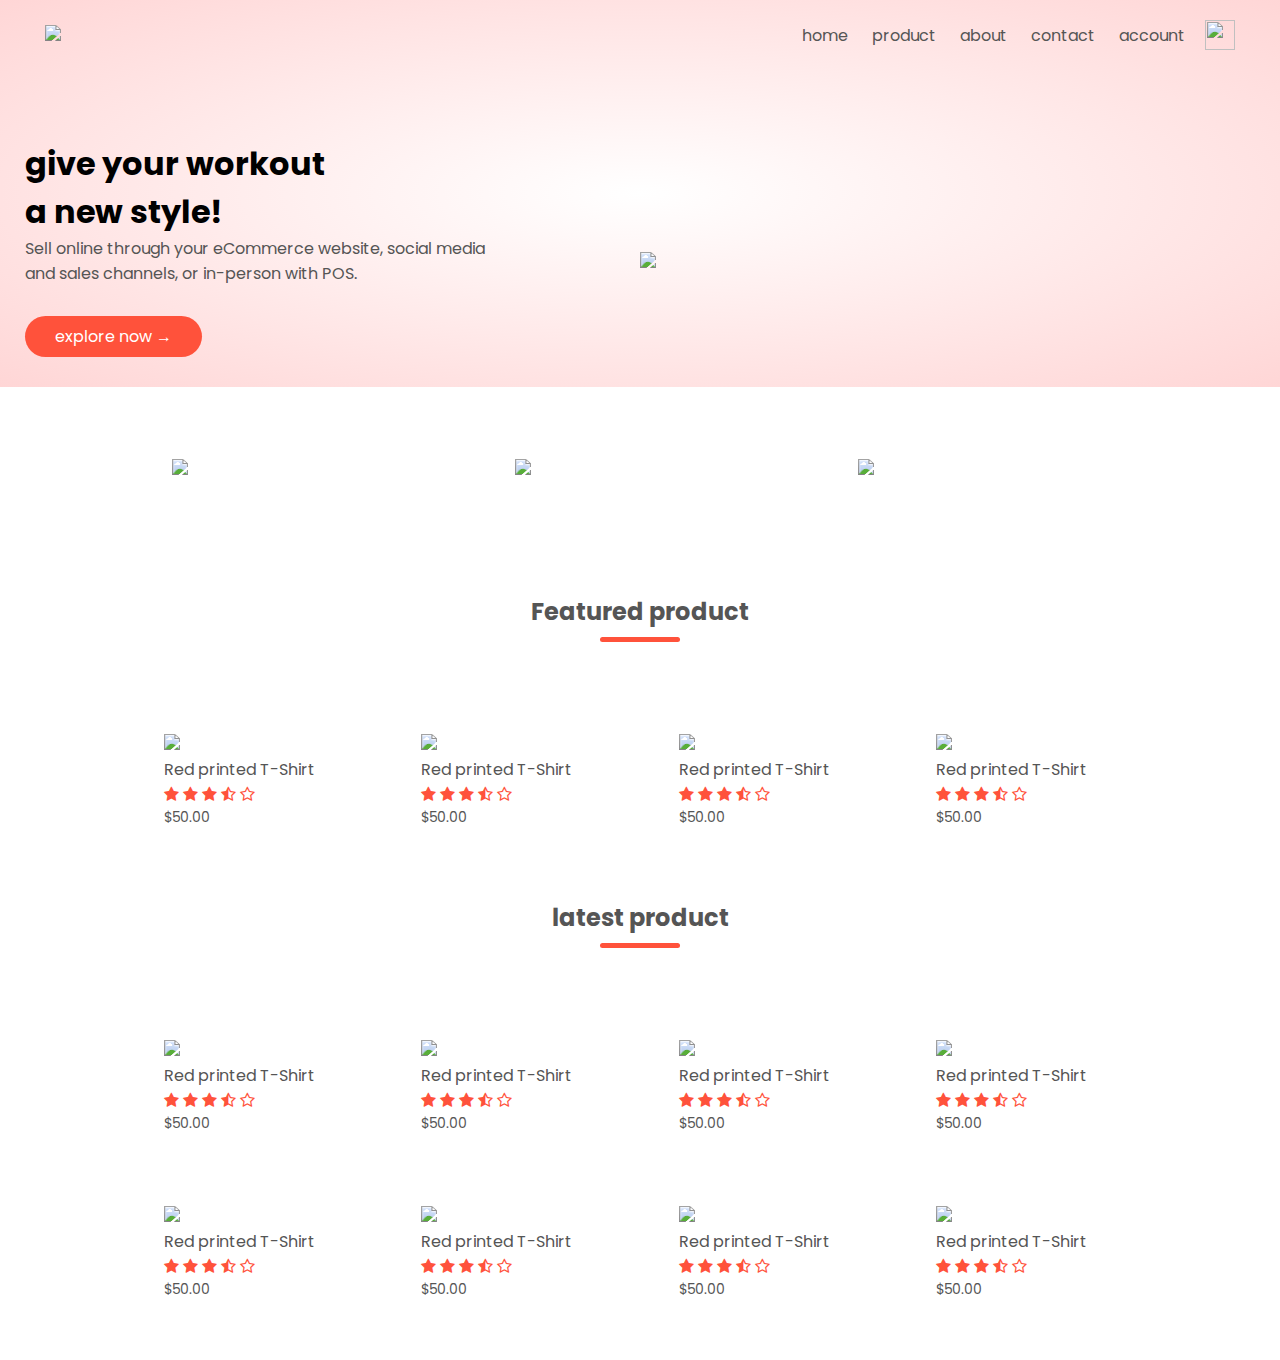
==== index.html @ ef04b089 "new" ====
<!DOCTYPE html>
<html lang="en" dir="ltr">
  <head>
    <meta charset="utf-8">
    <title>redstore</title>
    <link rel="stylesheet" href="style.css">
    <link rel="preconnect" href="https://fonts.googleapis.com">
<link rel="preconnect" href="https://fonts.gstatic.com" crossorigin>
<link href="https://fonts.googleapis.com/css2?family=Poppins:wght@300;400;500;600;700&display=swap" rel="stylesheet">
 <link rel="stylesheet" href="https://stackpath.bootstrapcdn.com/font-awesome/4.7.0/css/font-awesome.min.css">
  </head>
  <body>
    <div class="header">
      <div class="container">
        <div class="navbar">
          <div class="logo">
            <img src="images\logo.png" width="123px">
           </div>
          <nav>
            <ul>
              <li><a href="#">home</a></li>
              <li><a href="#">product</a></li>
              <li><a href="#">about</a></li>
              <li><a href="#">contact</a></li>
              <li><a href="#">account</a></li>
            </ul>
          </nav>
          <img src="images/cart.png" width="30px" height="30px">
        </div>
        <div class="row">
          <div class="col-2">
            <h1>give your workout <br>a new style!</h1>
            <p>Sell online through your eCommerce website, social media <br>and sales channels, or in-person with POS.</p>
            <a href="#"class="btn">explore now &#8594;</a>
          </div>
          <div class="col-2">
            <img src="images\image1.png" >
          </div>

        </div>

      </div>

    </div>

<!---------------------featured categories ------------------>
 <div class="categories">
   <div class="small-container">
     <div class="row">
       <div class="col-3">
          <img src="images/category-1.jpg" >
       </div>
       <div class="col-3">
          <img src="images/category-2.jpg" >
       </div>
       <div class="col-3">
          <img src="images/category-3.jpg" >
       </div>

     </div>

   </div>
   </div>
  <!---------------------featured products ------------------>
   <div class="small-container">
     <h2 class="title">Featured product</h2>
     <div class="row">
       <div class="col-4">
         <img src="images/product-1.jpg" >
         <h4>Red printed T-Shirt</h4>
         <div class="rating">
           <i class="fa fa-star"></i>
           <i class="fa fa-star"></i>
           <i class="fa fa-star"></i>
           <i class="fa fa-star-half-o"></i>
           <i class="fa fa-star-o"></i>
         </div>
         <p>$50.00</p>

       </div>
       <div class="col-4">
         <img src="images/product-2.jpg" >
         <h4>Red printed T-Shirt</h4>
         <div class="rating">
           <i class="fa fa-star"></i>
           <i class="fa fa-star"></i>
           <i class="fa fa-star"></i>
           <i class="fa fa-star-half-o"></i>
           <i class="fa fa-star-o"></i>
         </div>
         <p>$50.00</p>

       </div>
       <div class="col-4">
         <img src="images/product-3.jpg" >
         <h4>Red printed T-Shirt</h4>
         <div class="rating">
           <i class="fa fa-star"></i>
           <i class="fa fa-star"></i>
           <i class="fa fa-star"></i>
           <i class="fa fa-star-half-o"></i>
           <i class="fa fa-star-o"></i>
         </div>
         <p>$50.00</p>

       </div>
       <div class="col-4">
         <img src="images/product-4.jpg" >
         <h4>Red printed T-Shirt</h4>
         <div class="rating">
           <i class="fa fa-star"></i>
           <i class="fa fa-star"></i>
           <i class="fa fa-star"></i>
           <i class="fa fa-star-half-o"></i>
           <i class="fa fa-star-o"></i>
         </div>
         <p>$50.00</p>
       </div>
      </div>
          <h2 class="title">latest product</h2>
          <div class="row">
            <div class="col-4">
              <img src="images/product-5.jpg" >
              <h4>Red printed T-Shirt</h4>
              <div class="rating">
                <i class="fa fa-star"></i>
                <i class="fa fa-star"></i>
                <i class="fa fa-star"></i>
                <i class="fa fa-star-half-o"></i>
                <i class="fa fa-star-o"></i>
              </div>
              <p>$50.00</p>

            </div>
            <div class="col-4">
              <img src="images/product-6.jpg" >
              <h4>Red printed T-Shirt</h4>
              <div class="rating">
                <i class="fa fa-star"></i>
                <i class="fa fa-star"></i>
                <i class="fa fa-star"></i>
                <i class="fa fa-star-half-o"></i>
                <i class="fa fa-star-o"></i>
              </div>
              <p>$50.00</p>

            </div>
            <div class="col-4">
              <img src="images/product-7.jpg" >
              <h4>Red printed T-Shirt</h4>
              <div class="rating">
                <i class="fa fa-star"></i>
                <i class="fa fa-star"></i>
                <i class="fa fa-star"></i>
                <i class="fa fa-star-half-o"></i>
                <i class="fa fa-star-o"></i>
              </div>
              <p>$50.00</p>

            </div>
            <div class="col-4">
              <img src="images/product-8.jpg" >
              <h4>Red printed T-Shirt</h4>
              <div class="rating">
                <i class="fa fa-star"></i>
                <i class="fa fa-star"></i>
                <i class="fa fa-star"></i>
                <i class="fa fa-star-half-o"></i>
                <i class="fa fa-star-o"></i>
              </div>
              <p>$50.00</p>
            </div>
           </div>
           <div class="row">
             <div class="col-4">
               <img src="images/product-9.jpg" >
               <h4>Red printed T-Shirt</h4>
               <div class="rating">
                 <i class="fa fa-star"></i>
                 <i class="fa fa-star"></i>
                 <i class="fa fa-star"></i>
                 <i class="fa fa-star-half-o"></i>
                 <i class="fa fa-star-o"></i>
               </div>
               <p>$50.00</p>

             </div>
             <div class="col-4">
               <img src="images/product-10.jpg" >
               <h4>Red printed T-Shirt</h4>
               <div class="rating">
                 <i class="fa fa-star"></i>
                 <i class="fa fa-star"></i>
                 <i class="fa fa-star"></i>
                 <i class="fa fa-star-half-o"></i>
                 <i class="fa fa-star-o"></i>
               </div>
               <p>$50.00</p>

             </div>
             <div class="col-4">
               <img src="images/product-11.jpg" >
               <h4>Red printed T-Shirt</h4>
               <div class="rating">
                 <i class="fa fa-star"></i>
                 <i class="fa fa-star"></i>
                 <i class="fa fa-star"></i>
                 <i class="fa fa-star-half-o"></i>
                 <i class="fa fa-star-o"></i>
               </div>
               <p>$50.00</p>

             </div>
             <div class="col-4">
               <img src="images/product-12.jpg" >
               <h4>Red printed T-Shirt</h4>
               <div class="rating">
                 <i class="fa fa-star"></i>
                 <i class="fa fa-star"></i>
                 <i class="fa fa-star"></i>
                 <i class="fa fa-star-half-o"></i>
                 <i class="fa fa-star-o"></i>
               </div>
               <p>$50.00</p>
             </div>
            </div>

   </div>

  </body>
</html>
---- style.css ----
*{
  margin:0;
  padding: 0;
  box-sizing: border-box;
}
body{
  font-family: 'Poppins', sans-serif;
}
.navbar{
  display: flex;
  align-items: center;
  padding: 20px;
}
nav{
  flex: 1;
  text-align: right;
}
nav ul{
  display: inline-block;
  list-style-type: none;
}
nav ul li{
  display: inline-block;
  margin-right: 20px;
}
a{
  text-decoration: none;
  color: #555;
}
p{
  color: #555;
}
.container{
  max-width: 1300;
  margin: auto;
  padding-left: 25px;
  padding-right: 25px;
}
.row{
  display: flex;
  align-items: center;
  flex-wrap: wrap;
  justify-content: space-around;

}
.col-2{
  flex-basis: 50%;
  min-width: 300px;
}
.col-2 img{
  max-width: 100%;
  padding: 50px 0;
}
.btn{
  display: inline-block;
  background: #ff523b;
  color: #ffff;
  padding: 8px 30px;
  margin: 30px 0;
  border-radius: 25px;
  transition: background 0.5s;
}
.btn:hover{
  background: #563434;
}
.header{
  background: radial-gradient(#fff,#ffd6d6)
}
.header .row{
  margin-top: 70px;
}
.categories{
  margin: 70px 0;
}
.col-3{
  flex-basis: 30px;
  min-width: 250px;
  margin-bottom: 30px;
}
.col-3 img{
  width: 100%;
}
.small-container{
  max-width: 1080px;
  margin: auto;
  padding-left: 25px;
  padding-right: 25px;
}
.col-4{
  flex-basis: 25px;
  padding: 10px;
  min-width: 200px;
  margin-bottom: 50px;
  transition: transform 0.5s;
}
.col-4 img{
  width:100%;
}
.title{
  text-align: center;
  margin: 0 auto 80px;
  position: relative;
  line-height: 60px;
  color:#555;

}
.title::after{
  content: '';
  background: #ff523b;
  width: 80px;
  height:5px;
  border-radius: 5px;
  position: absolute;
  bottom: 0;
  left: 50%;
  transform: translateX(-50%);
}
h4{
  color: #555;
  font-weight: normal;

}
.col-4 p{
  font-size: 14px;
}
.rating .fa{
  color: #ff523b;
}
.col-4:hover{
  transform: translateY(-5px);
}
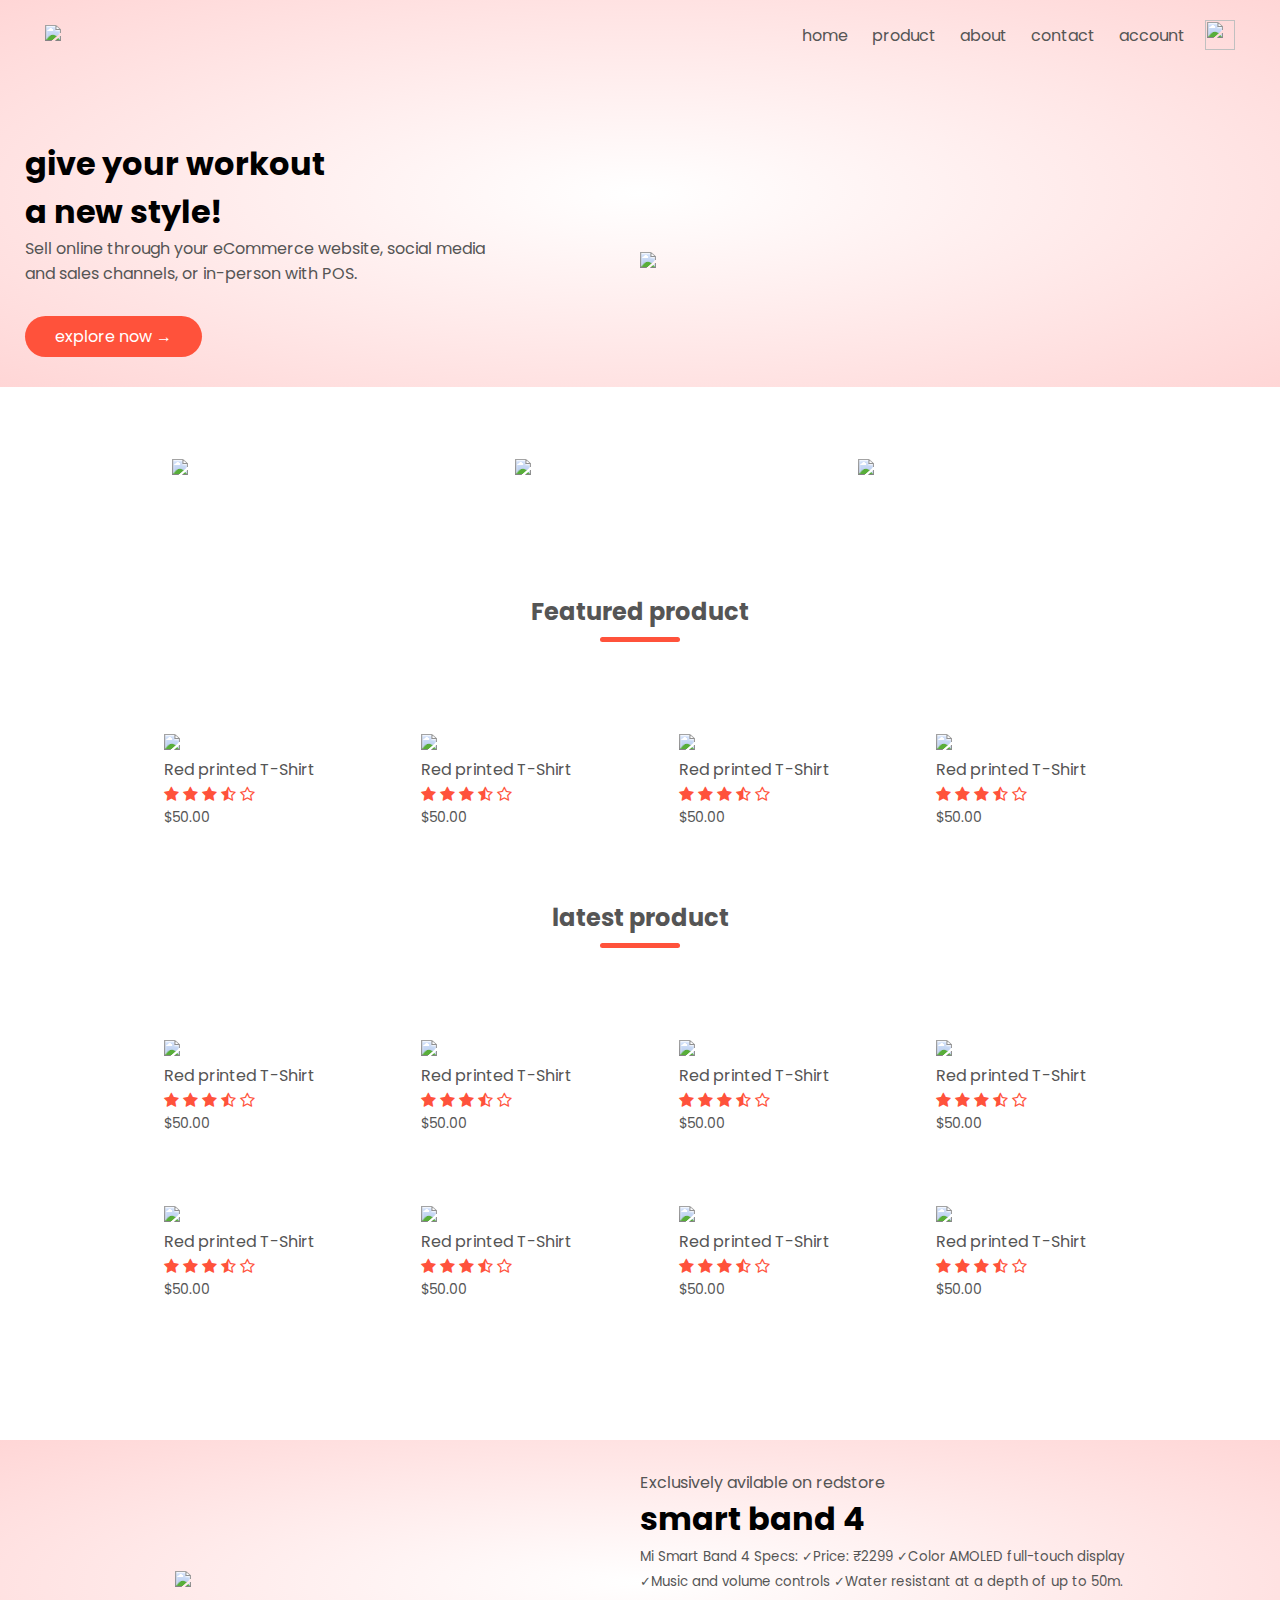
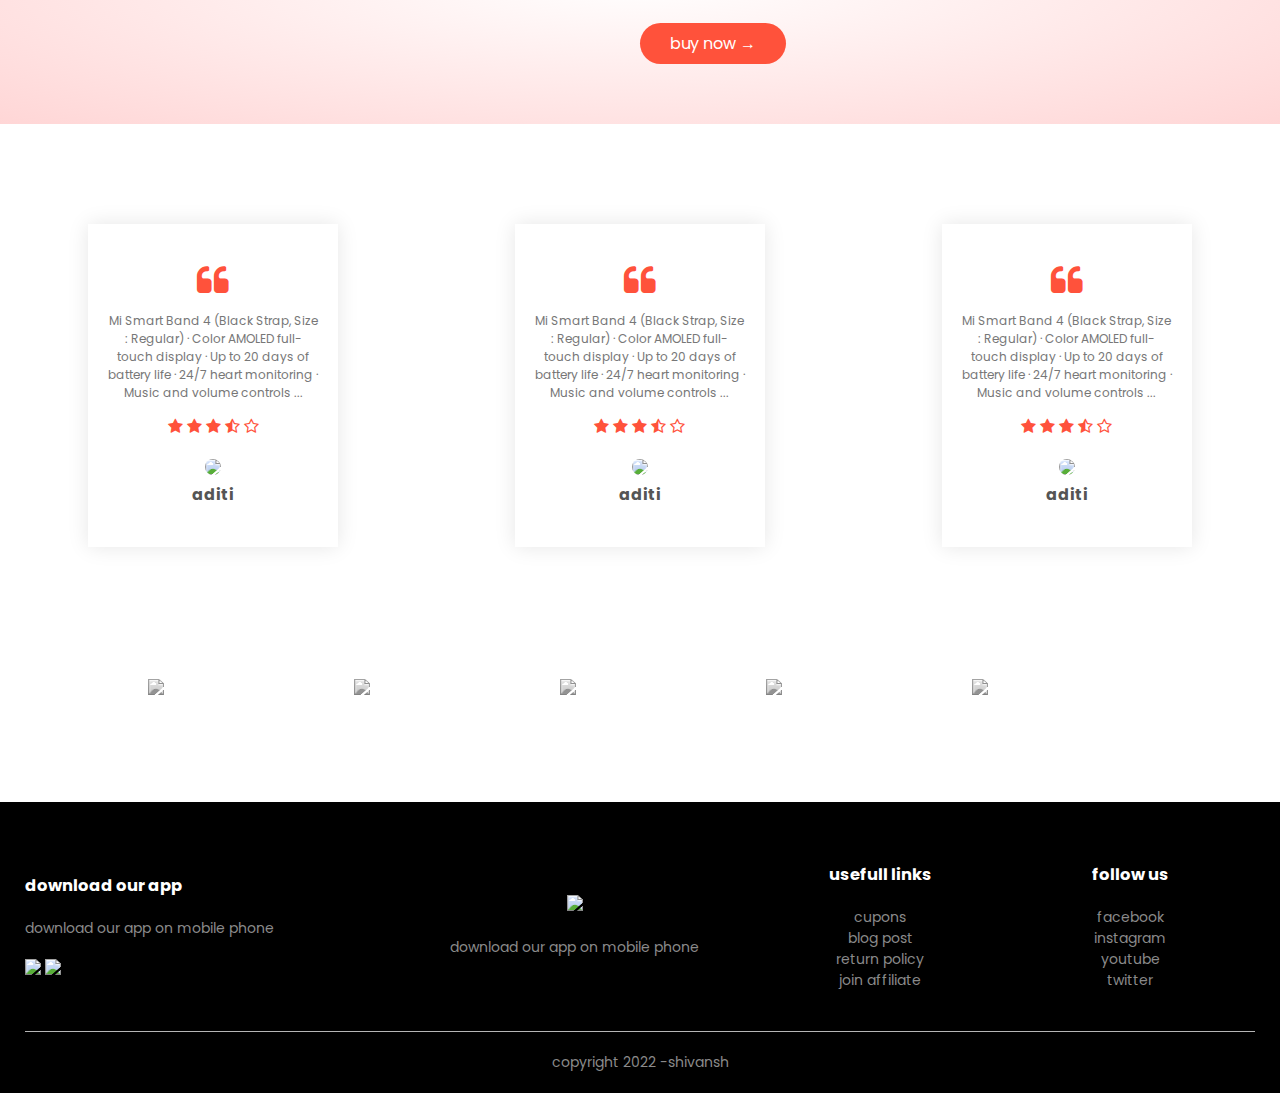
==== commit d206c967: "change" ====
--- a/index.html
+++ b/index.html
@@ -2,6 +2,7 @@
 <html lang="en" dir="ltr">
   <head>
     <meta charset="utf-8">
+    <meta name="viewport" content="width=device-width,initial-scale =1.0">
     <title>redstore</title>
     <link rel="stylesheet" href="style.css">
     <link rel="preconnect" href="https://fonts.googleapis.com">
@@ -17,7 +18,7 @@
             <img src="images\logo.png" width="123px">
            </div>
           <nav>
-            <ul>
+            <ul id="MenuItems">
               <li><a href="#">home</a></li>
               <li><a href="#">product</a></li>
               <li><a href="#">about</a></li>
@@ -26,6 +27,8 @@
             </ul>
           </nav>
           <img src="images/cart.png" width="30px" height="30px">
+          <img src="images/menu.png" class="menu-icon"
+           onclick="menutoggle()">
         </div>
         <div class="row">
           <div class="col-2">
@@ -117,6 +120,8 @@
          <p>$50.00</p>
        </div>
       </div>
+      <!--------------------------------latest product------------------------>
+
           <h2 class="title">latest product</h2>
           <div class="row">
             <div class="col-4">
@@ -226,6 +231,166 @@
             </div>
 
    </div>
+   <!----------------offer------------------->
+   <div class="offer">
+     <div class="small-container">
+       <div class="row">
+         <div class="col-2">
+           <img src="images/exclusive.png" class="offer-img">
+
+         </div>
+         <div class="col-2">
+           <p>Exclusively avilable on redstore</p>
+           <h1>smart band 4</h1>
+           <small>Mi Smart Band 4 Specs: ✓Price: ₹2299 ✓Color AMOLED full-touch display ✓Music and
+            volume controls ✓Water resistant at a depth of up to 50m.</small>
+            <a href="#" class="btn">buy now &#8594;</a>
+         </div>
+       </div>
+
+     </div>
+
+   </div>
+
+   <!----------------testmonial------------>
+   <div class="testmonial">
+     <div class="row">
+       <div class="col-3">
+          <i class="fa fa-quote-left"></i>
+         <p>Mi Smart Band 4 (Black Strap, Size : Regular) · Color AMOLED full-touch display · Up to 20 days of battery life · 24/7 heart monitoring · Music and volume controls ...</p>
+         <div class="rating">
+           <i class="fa fa-star"></i>
+           <i class="fa fa-star"></i>
+           <i class="fa fa-star"></i>
+           <i class="fa fa-star-half-o"></i>
+           <i class="fa fa-star-o"></i>
+          </div>
+          <img src="images/user-1.png" >
+          <h3>aditi</h3>
+       </div>
+       <div class="col-3">
+          <i class="fa fa-quote-left"></i>
+         <p>Mi Smart Band 4 (Black Strap, Size : Regular) · Color AMOLED full-touch display · Up to 20 days of battery life · 24/7 heart monitoring · Music and volume controls ...</p>
+         <div class="rating">
+           <i class="fa fa-star"></i>
+           <i class="fa fa-star"></i>
+           <i class="fa fa-star"></i>
+           <i class="fa fa-star-half-o"></i>
+           <i class="fa fa-star-o"></i>
+          </div>
+          <img src="images/user-2.png" >
+          <h3>aditi</h3>
+       </div>
+       <div class="col-3">
+          <i class="fa fa-quote-left"></i>
+         <p>Mi Smart Band 4 (Black Strap, Size : Regular) · Color AMOLED full-touch display · Up to 20 days of battery life · 24/7 heart monitoring · Music and volume controls ...</p>
+         <div class="rating">
+           <i class="fa fa-star"></i>
+           <i class="fa fa-star"></i>
+           <i class="fa fa-star"></i>
+           <i class="fa fa-star-half-o"></i>
+           <i class="fa fa-star-o"></i>
+          </div>
+          <img src="images/user-3.png" >
+          <h3>aditi</h3>
+       </div>
+
+     </div>
+
+   </div>
+   <!--------------------------brands--------------------->
+   <div class="brands">
+     <div class="small-container">
+       <div class="row">
+         <div class="col-5">
+           <img src="images/logo-godrej.png" >
+
+         </div>
+         <div class="col-5">
+           <img src="images/logo-oppo.png" >
+
+         </div>
+         <div class="col-5">
+           <img src="images/logo-coca-cola.png" >
+
+         </div>
+         <div class="col-5">
+           <img src="images/logo-paypal.png" >
+
+         </div>
+         <div class="col-5">
+           <img src="images/logo-philips.png" >
+
+         </div>
+
+       </div>
+
+     </div>
+
+   </div>
+
+   <!---------------------<footer------------->
+   <div class="footer">
+     <div class="container">
+       <div class="row">
+         <div class="footer-col-1">
+           <h3>download our app</h3>
+           <p>download our app on mobile phone</p>
+           <div class="app-logo">
+             <img src="images/play-store.png">
+              <img src="images/app-store.png">
+               </div>
+         </div>
+         <div class="footer-col-2">
+           <img src="images/logo-white.png">
+           <p>download our app on mobile phone</p>
+
+         </div>
+         <div class="footer-col-3">
+           <h3>usefull links</h3>
+           <ul>
+             <li>cupons</li>
+             <li>blog post</li>
+             <li>return policy</li>
+             <li>join affiliate</li>
+           </ul>
+
+         </div>
+         <div class="footer-col-4">
+           <h3>follow us</h3>
+           <ul>
+             <li>facebook</li>
+             <li>instagram</li>
+             <li>youtube</li>
+             <li>twitter</li>
+           </ul>
+
+         </div>
+
+       </div>
+       <hr>
+       <p class="copyright">copyright 2022 -shivansh</p>
+
+     </div>
+
+   </div>
+   <script >
+    var MenuItems = document.getElementById("MenuItems");
+
+
+   MenuItems.style.maxHeight = "0px";
+   function menutoggle(){
+     if (MenuItems.style.maxHeight == "0px")
+     {
+       MenuItems.style.maxHeight = "200px";
+     }
+     else
+      {
+       MenuItems.style.maxHeight = "0px";
+     }
+   }
+
+    </script>
 
   </body>
 </html>
--- a/style.css
+++ b/style.css
@@ -129,3 +129,195 @@
 .col-4:hover{
   transform: translateY(-5px);
 }
+/*---------------offer----------*/
+.offer{
+    background: radial-gradient(#fff,#ffd6d6);
+    margin-top: 80px;
+    padding: 30px 0;
+}
+.col-2 .offer-img{
+  padding: 50px;
+}
+small{
+  color: #555;
+}
+
+.testmonial{
+  padding-top: 100px;
+
+}
+.testmonial .col-3{
+  text-align: center;
+  padding: 40px 20px;
+  box-shadow: 0 0 20px 0px rgba(0,0,0,0.1);
+  cursor: pointer;
+  transition: transform 0.5s
+
+}
+.testmonial .col-3 img{
+  width: 50px;
+  margin-top: 20px;
+  border-radius: 50%;
+}
+.testmonial .col-3:hover{
+  transform: translateY(-10px);
+}
+.fa.fa-quote-left{
+  font-size: 34px;
+  color: #ff523b;
+}
+.col-3 p{
+  font-size: 12px;
+  margin: 12px 0;
+  color: #777;
+}
+.testmonial .col-3 h3{
+  font-size: 600;
+  color: #555;
+  font-size: 16px;
+}
+
+.brands{
+  margin: 100px auto;
+
+}
+.col-5{
+  width: 160px;
+
+}
+.col-5 img{
+  width: 100px;
+  cursor: pointer;
+  filter: grayscale(100%)
+}
+.col-5 img:hover{
+  filter: grayscale(0)
+}
+.footer{
+  background: #000;
+  color: #8a8a8a;
+  font-size: 14px;
+  padding: 60px 0 20px;
+
+}
+.footer p {
+  color: #8a8a8a;
+}
+.footer h3{
+  color: #fff;
+  margin-bottom: 20px;
+}
+.footer-col-1,.footer-col-2,.footer-col-3,.footer-col-4{
+  min-width: 250px;
+  margin-bottom: 20px;
+}
+.footer-col-1{
+  flex-basis: 30%;
+}
+.footer-col-2{
+  flex: 1;
+  text-align: center;
+}
+.footer-col-2 img{
+  width: 180px;
+  margin-bottom: 20px;
+}
+.footer-col-3,.footer-col-4{
+  flex-basis: 12%;
+  text-align: center;
+}
+ul{
+  list-style-type: none;
+}
+
+.app-logo{
+  margin-top: 20px;
+}
+.app-logo img{
+  width: 140px;
+}
+.footer hr{
+  border: none;
+  background: #b5b5b5;
+  height: 1px;
+  margin: 20px 0;
+}
+.copyright{
+  text-align: center;
+}
+.menu-icon{
+  width: 20px;
+  margin-left: 20px;
+  display: none;
+}
+/*------------------media query---------------*/
+@media only screen and (max-width: 800px){
+  nav ul{
+    position: absolute;
+    top: 70px;
+    left: 0;
+    background: #333;
+    width: 100%;
+    overflow: hidden;
+    transition: max-height 0.5s;
+  }
+  nav ul li{
+   display: block;
+   margin-right: 50px;
+   margin-top: 10px;
+   margin-bottom: 10px;
+ }
+ nav ul li a{
+   color: #fff;
+ }
+ .menu-icon{
+    display: block;
+    cursor: pointer;
+  }
+}
+
+
+
+/*----------------------------all product-----------------*/
+
+.row-2{
+  justify-content: space-between;
+  margin: 100px auto 50px;
+}
+select{
+  border: 1px solid #ff523b;
+  padding: 5px;
+
+}
+select:focus{
+  outline: none;
+}
+.page-btn{
+  margin: 0 auto 80px;
+}
+.page-btn span{
+  display: inline-block;
+  border: 1px solid #ff523b;
+  margin-left: 10px;
+  width: 40px;
+  height: 40px;
+  text-align: center;
+  line-height: 40px;
+  cursor: pointer;
+
+}
+.page-btn span:hover{
+  background: #ff523b;
+  color: #fff;
+}
+
+
+/*------------------media query ;ess then 600---------------*/
+@media only screen and (max-width: 600px){
+  .row{
+    text-align: center;
+  }
+  .col-2,.col-3,.col-4{
+    flex-basis: 100%;
+  }
+}
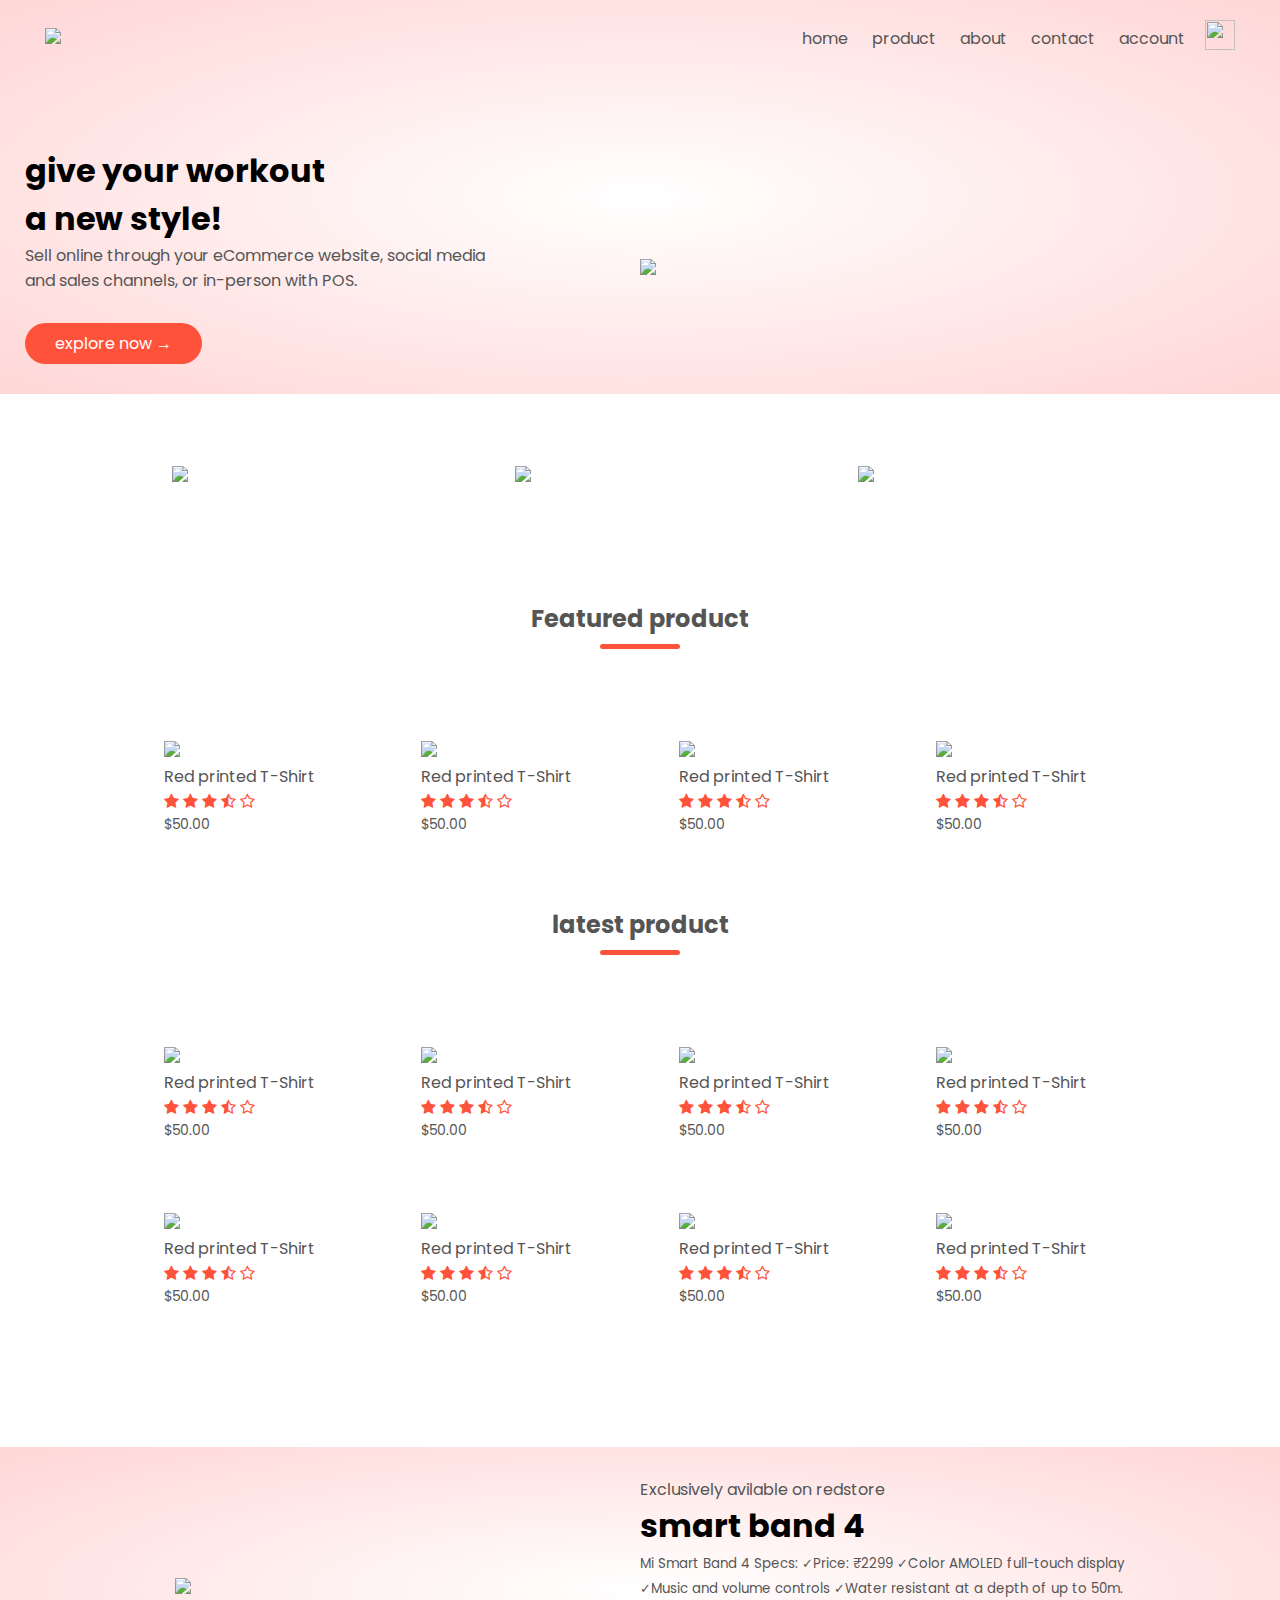
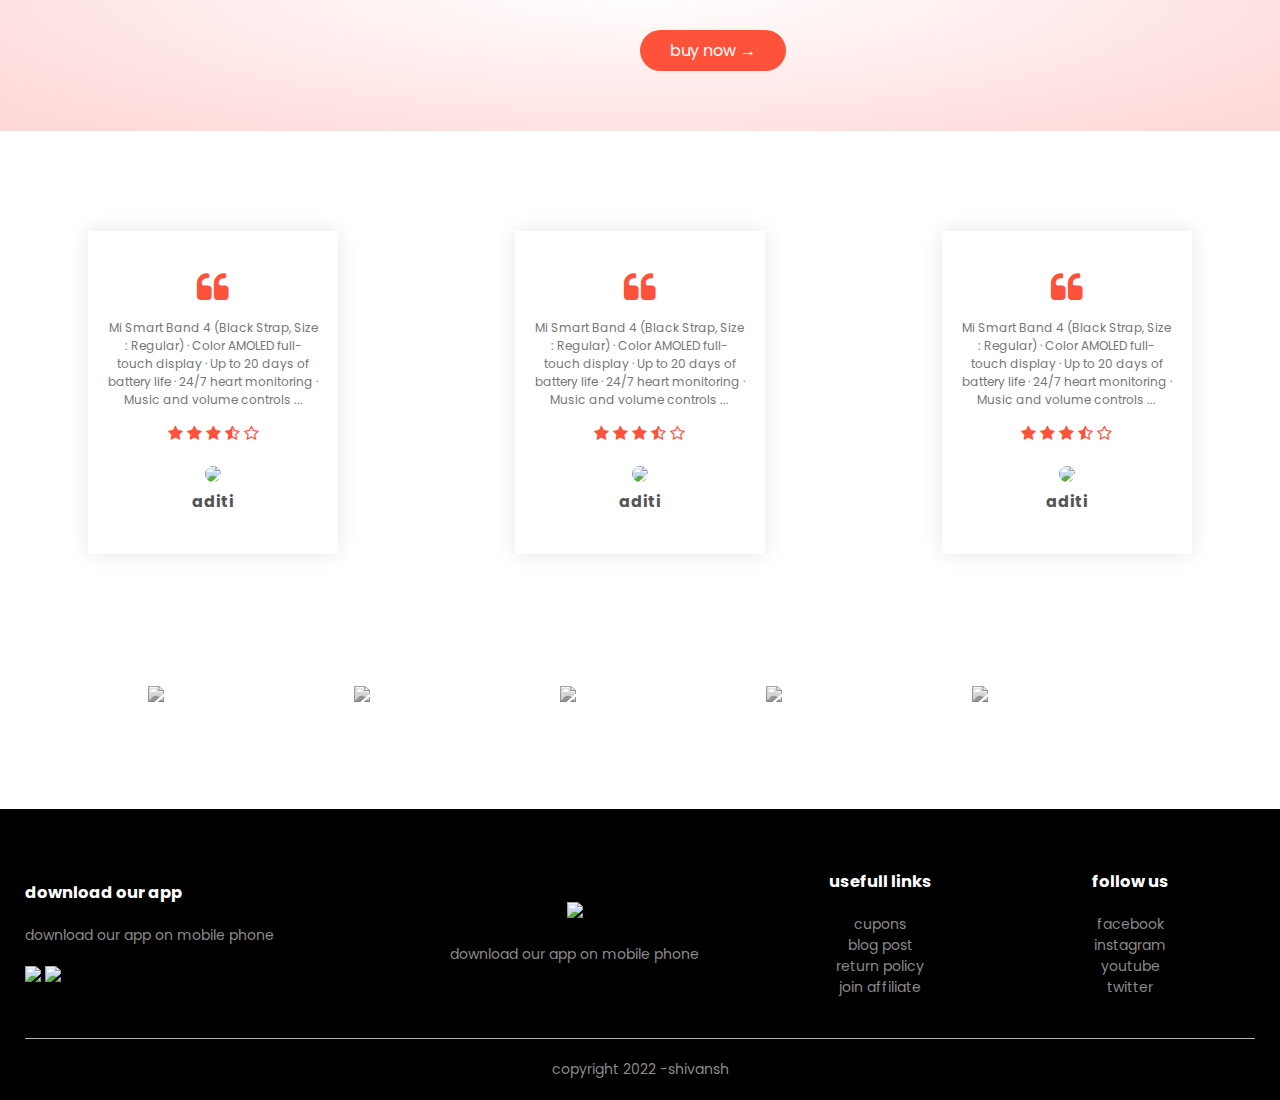
==== commit 34540259: "final" ====
--- a/index.html
+++ b/index.html
@@ -15,18 +15,18 @@
       <div class="container">
         <div class="navbar">
           <div class="logo">
-            <img src="images\logo.png" width="123px">
+            <a href="index.html"> <img src="images\logo.png" width="123px"></a>
            </div>
           <nav>
             <ul id="MenuItems">
-              <li><a href="#">home</a></li>
-              <li><a href="#">product</a></li>
+              <li><a href="index.html">home</a></li>
+              <li><a href="product.html">product</a></li>
               <li><a href="#">about</a></li>
               <li><a href="#">contact</a></li>
-              <li><a href="#">account</a></li>
+              <li><a href="account.html">account</a></li>
             </ul>
           </nav>
-          <img src="images/cart.png" width="30px" height="30px">
+          <a href="cart.html"> <img src="images/cart.png" width="30px" height="30px"></a>
           <img src="images/menu.png" class="menu-icon"
            onclick="menutoggle()">
         </div>
@@ -69,8 +69,8 @@
      <h2 class="title">Featured product</h2>
      <div class="row">
        <div class="col-4">
-         <img src="images/product-1.jpg" >
-         <h4>Red printed T-Shirt</h4>
+         <a href="product details.html"> <img src="images/product-1.jpg" > </a>
+         <a href="product details.html"> <h4>Red printed T-Shirt</h4> </a>
          <div class="rating">
            <i class="fa fa-star"></i>
            <i class="fa fa-star"></i>
--- a/style.css
+++ b/style.css
@@ -310,8 +310,172 @@
   background: #ff523b;
   color: #fff;
 }
-
-
+/*----------------------------single product-----------------*/
+.single-product{
+  margin-top: 80px;
+}
+.single-product .col-2 img{
+  padding: 0;
+}
+.single-product .col-2{
+  padding: 20px;
+}
+.single-product h4{
+  margin: 20px 0;
+  font-size: 22px;
+  font-weight: bold;
+}
+.single-product select{
+  display: block;
+  padding: 10px;
+  margin-top: 20px;
+}
+.single-product input{
+  width: 50px;
+  height: 40px;
+  padding-left: 10px;
+  font-size: 20px;
+  margin-right: 10px;
+  border: 1px solid #ff523b;
+}
+
+input:focus{
+  outline: none;
+}
+.single-product .fa{
+  color: #ff523b;
+  margin-left:  10px;
+}
+.small-img-row{
+  display: flex;
+  justify-content: space-between;
+}
+.small-img-col{
+  flex-basis: 24%;
+  cursor: pointer;
+}
+/*-------------------cart item--------*/
+.cart-page{
+  margin: 80px auto;
+}
+table{
+  width: 100%;
+  border-collapse: collapse;
+}
+.cart-info{
+  display: flex;
+  flex-wrap: wrap;
+}
+th{
+  text-align: left;
+  padding: 5px;
+  color: #fff;
+  background: #ff523b;
+  font-weight: normal;
+}
+td{
+  padding: 10px 5 px;
+
+}
+td input{
+  width: 40px;
+  height: 30px;
+  padding: 5px;
+}
+td a{
+  color:  #ff523b;
+  font-size: 12px;
+}
+td img{
+  width: 80px;
+  height: 80px;
+  margin-right: 10px;
+}
+
+.total-price{
+  display: flex;
+  justify-content: flex-end;
+
+}
+.total-price table{
+  border-top: 3px solid #ff523b;
+  max-width: 410px;
+}
+td:last-child{
+  text-align: right;
+}
+th:last-child{
+  text-align: right;
+}
+/*--------------------account page-----*/
+.account-page{
+  padding: 50px 0;
+  background: radial-gradient(#fff,#ffd6d6);
+}
+.form-container{
+  background: #fff;
+  width: 300px;
+  height: 400px;
+  position: relative;
+  text-align: center;
+  margin: auto;
+  box-shadow: 0 0 20px 0px rgba(0, 0, 0, 0.1);
+  overflow: hidden;
+}
+.form-container span{
+  font-weight: bold;
+  padding: 0 10px;
+  color: #555;
+  cursor: pointer;
+  width: 100px;
+  display: inline-block;
+
+}
+.form-btn{
+  display: inline-block;
+
+}
+.form-container form{
+  max-width: 300px;
+  padding: 0 20px;
+  position: absolute;
+  top: 130px;
+  transition: transform 1s;
+}
+form input{
+  width: 100%;
+  height: 30px;
+  margin: 10px 0;
+  padding: 0 10px;
+  border: 1px solid #ccc;
+}
+form .btn{
+  width: 100%;
+  border: none;
+  cursor: pointer;
+  margin: 10px 0;
+}
+form .btn:focus{
+  outline: none;
+}
+#LoginForm{
+  left: -300px;
+}
+#RegForm{
+  left: 0;
+}
+form a{
+  font-size: 12px;
+}
+#Indicator{
+  width: 100px;
+  border: none;
+  background: #ff523b;
+  height: 3px;
+  margin-top: 8px;
+  transform: translate(100px);
+  transition: transform 1s;
+}
 /*------------------media query ;ess then 600---------------*/
 @media only screen and (max-width: 600px){
   .row{
@@ -320,4 +484,17 @@
   .col-2,.col-3,.col-4{
     flex-basis: 100%;
   }
-}
+  .single-product .row{
+    text-align: left;
+  }
+  .single-product .col-2{
+    padding: 20px 0;
+  }
+  .single-product h1{
+    font-size: 26px;
+    line-height: 32px;
+  }
+  .cart-info p{
+    display: none;
+  }
+}
